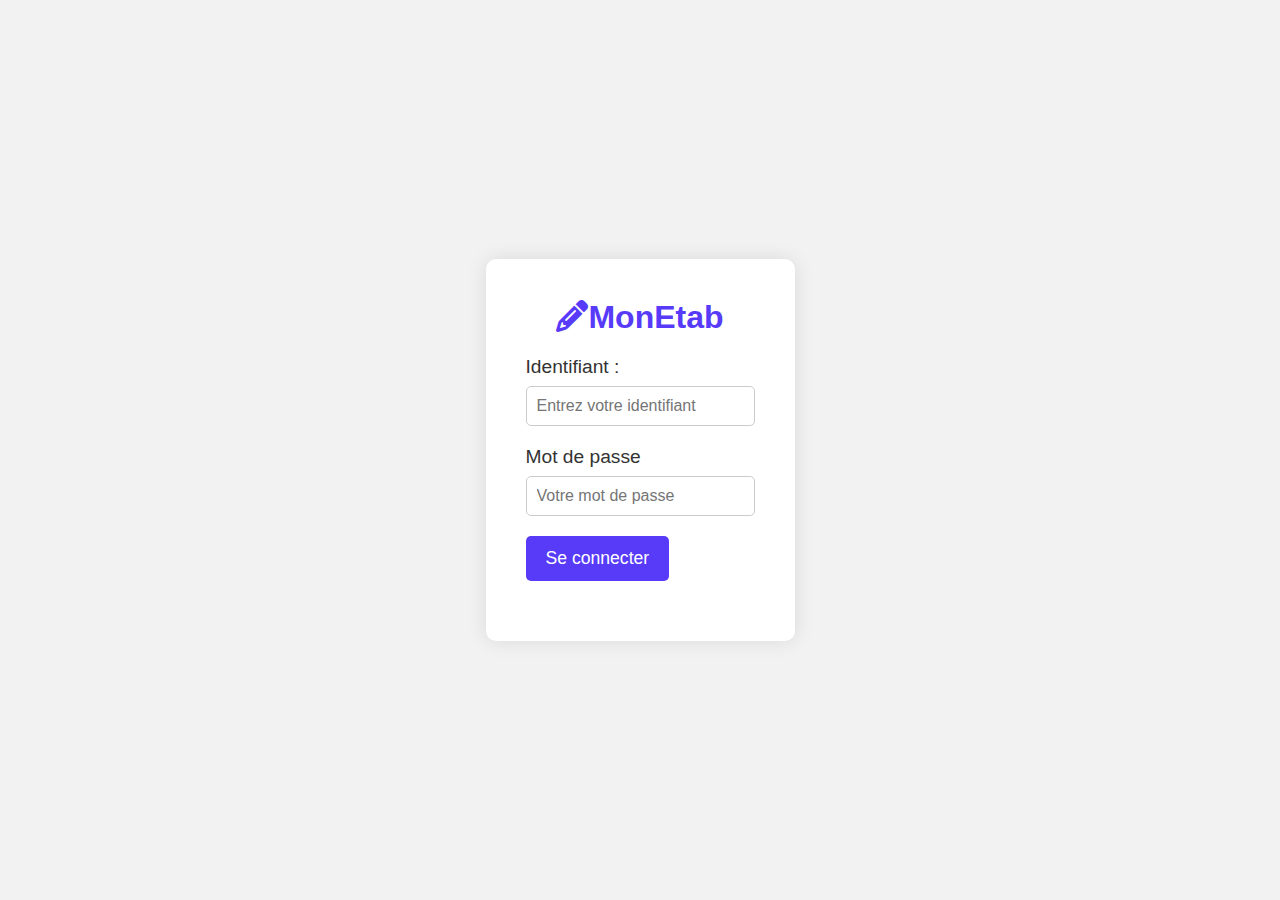
==== Front/index.html @ 03c68d80 "Mon Etab" ====
<!DOCTYPE html>
<html lang="fr">
<head>
    <meta charset="UTF-8">
    <meta name="viewport" content="width=device-width, initial-scale=1.0">
    <style>
        /* Reset CSS */
        * {
            margin: 0;
            padding: 0;
            box-sizing: border-box;
        }

        body {
            font-family: 'Arial', sans-serif;
            background-color: #f2f2f2;
            display: flex;
            justify-content: center;
            align-items: center;
            height: 100vh;
        }

        .container {
            max-width: 400px;
            background-color: #fff;
            padding: 40px;
            border-radius: 10px;
            box-shadow: 0 0 20px rgba(0, 0, 0, 0.1);
        }

        .container h2 {
            font-size: 2rem;
            color: rgb(87, 59, 248);
            margin-bottom: 20px;
            text-align: center;
        }

        .form-group {
            margin-bottom: 20px;
        }

        .form-group label {
            font-size: 1.2rem;
            color: #333;
            display: block;
            margin-bottom: 8px;
        }

        .form-group input[type="identifiant"],
        .form-group input[type="password"] {
            width: 100%;
            padding: 10px;
            font-size: 1rem;
            border: 1px solid #ccc;
            border-radius: 5px;
        }

        .form-group input[type="submit"] {
            background-color: rgb(87, 59, 248);
            color: #fff;
            border: none;
            padding: 12px 20px;
            font-size: 1.1rem;
            cursor: pointer;
            border-radius: 5px;
            transition: background-color 0.3s;
        }

        .form-group input[type="submit"]:hover {
            background-color: #007530;
        }

        .form-group .signup-link {
            margin-top: 10px;
            text-align: center;
        }

        .form-group .signup-link a {
            color: #E30613;
            text-decoration: none;
            font-weight: bold;
        }

        .form-group .signup-link a:hover {
            text-decoration: underline;
        }
    </style>
    <link rel="stylesheet" href="https://cdnjs.cloudflare.com/ajax/libs/font-awesome/6.2.1/css/all.min.css">
    <title>Connexion - MonEtab</title>
</head>
<body>

<div class="container">
    <h2><i class="fas fa-pencil-alt"></i>MonEtab</h2>
    <form action="process_login.php" method="POST">
        <div class="form-group">
            <label for="telephone">Identifiant :</label>
<input type="identifiant" id="identifiant" name="identifiant" placeholder="Entrez votre identifiant" required>

        </div>
        <div class="form-group">
            <label for="password">Mot de passe</label>
            <input type="password" id="password" name="password" placeholder="Votre mot de passe" required>
        </div>
        <div class="form-group">
            <input type="submit" value="Se connecter">
        </div>
    </form>
</div>

</body>
</html>
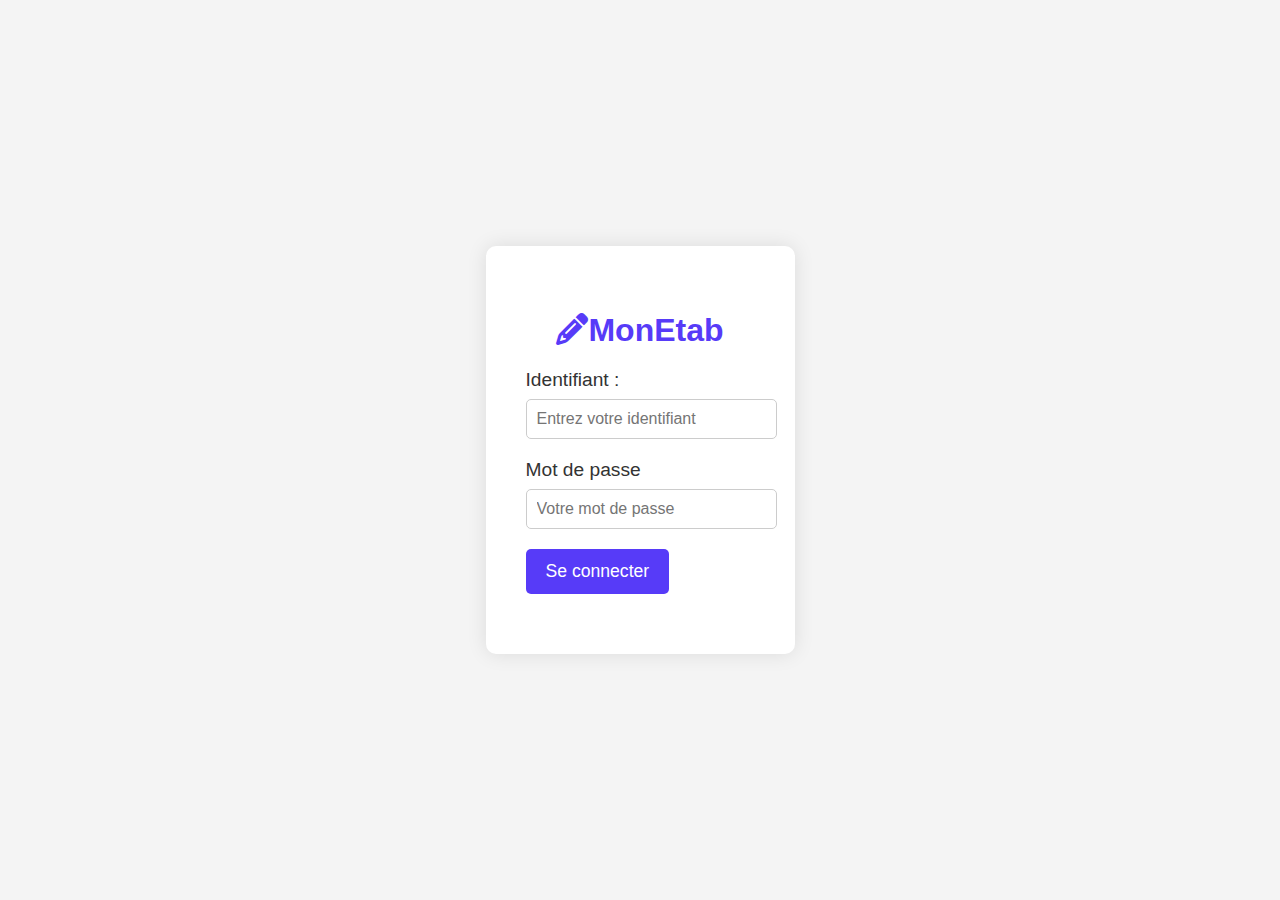
==== commit 517457cc: "last version" ====
--- a/Front/index.html
+++ b/Front/index.html
@@ -5,11 +5,6 @@
     <meta name="viewport" content="width=device-width, initial-scale=1.0">
     <style>
         /* Reset CSS */
-        * {
-            margin: 0;
-            padding: 0;
-            box-sizing: border-box;
-        }
 
         body {
             font-family: 'Arial', sans-serif;
@@ -20,71 +15,9 @@
             height: 100vh;
         }
 
-        .container {
-            max-width: 400px;
-            background-color: #fff;
-            padding: 40px;
-            border-radius: 10px;
-            box-shadow: 0 0 20px rgba(0, 0, 0, 0.1);
-        }
-
-        .container h2 {
-            font-size: 2rem;
-            color: rgb(87, 59, 248);
-            margin-bottom: 20px;
-            text-align: center;
-        }
-
-        .form-group {
-            margin-bottom: 20px;
-        }
-
-        .form-group label {
-            font-size: 1.2rem;
-            color: #333;
-            display: block;
-            margin-bottom: 8px;
-        }
-
-        .form-group input[type="identifiant"],
-        .form-group input[type="password"] {
-            width: 100%;
-            padding: 10px;
-            font-size: 1rem;
-            border: 1px solid #ccc;
-            border-radius: 5px;
-        }
-
-        .form-group input[type="submit"] {
-            background-color: rgb(87, 59, 248);
-            color: #fff;
-            border: none;
-            padding: 12px 20px;
-            font-size: 1.1rem;
-            cursor: pointer;
-            border-radius: 5px;
-            transition: background-color 0.3s;
-        }
-
-        .form-group input[type="submit"]:hover {
-            background-color: #007530;
-        }
-
-        .form-group .signup-link {
-            margin-top: 10px;
-            text-align: center;
-        }
-
-        .form-group .signup-link a {
-            color: #E30613;
-            text-decoration: none;
-            font-weight: bold;
-        }
-
-        .form-group .signup-link a:hover {
-            text-decoration: underline;
-        }
+        
     </style>
+    <link rel="stylesheet" href="style.css">
     <link rel="stylesheet" href="https://cdnjs.cloudflare.com/ajax/libs/font-awesome/6.2.1/css/all.min.css">
     <title>Connexion - MonEtab</title>
 </head>
@@ -92,7 +25,7 @@
 
 <div class="container">
     <h2><i class="fas fa-pencil-alt"></i>MonEtab</h2>
-    <form action="process_login.php" method="POST">
+    <form action="dashboard.html" method="POST">
         <div class="form-group">
             <label for="telephone">Identifiant :</label>
 <input type="identifiant" id="identifiant" name="identifiant" placeholder="Entrez votre identifiant" required>
--- a/Front/style.css
+++ b/Front/style.css
@@ -0,0 +1,388 @@
+@keyframes example {
+    from {color:rgb(9, 12, 164);}
+    to {color: red;}
+  }
+
+body {
+    font-family: Arial, sans-serif;
+    background-color: #f4f4f4;
+    margin: 0;
+    padding: 0;
+    display: flex; /* Utilisation de Flexbox pour aligner le header et le contenu principal */
+}
+
+header {
+    font-family: 'Arial', sans-serif;
+    background: #fff;
+    color: #fff;
+    padding: 15px;
+    border-right: rgb(87, 59, 248) 3px solid;
+    width: 200px;
+    display: flex;
+    flex-direction: column;
+    align-items: center;
+}
+
+.container {
+    max-width: 400px;
+    justify-content: center;
+    align-items: center;
+    background-color: #fff;
+    padding: 40px;
+    border-radius: 10px;
+    
+    box-shadow: 0 0 20px rgba(0, 0, 0, 0.1);
+    
+}
+
+.container h2 {
+    font-size: 2rem;
+    color: rgb(87, 59, 248);
+    margin-bottom: 20px;
+    text-align: center;
+}
+
+.form-group {
+    margin-bottom: 20px;
+}
+
+.form-group label {
+    font-size: 1.2rem;
+    color: #333;
+    display: block;
+    margin-bottom: 8px;
+}
+
+.form-group input[type="identifiant"],
+.form-group input[type="password"] {
+    width: 100%;
+    padding: 10px;
+    font-size: 1rem;
+    border: 1px solid #ccc;
+    border-radius: 5px;
+}
+
+.form-group input[type="submit"] {
+    background-color: rgb(87, 59, 248);
+    color: #fff;
+    border: none;
+    padding: 12px 20px;
+    font-size: 1.1rem;
+    cursor: pointer;
+    border-radius: 5px;
+    transition: background-color 0.3s;
+}
+
+.form-group input[type="submit"]:hover {
+    background-color: #007530;
+}
+
+.form-group .signup-link {
+    margin-top: 10px;
+    text-align: center;
+}
+
+.form-group .signup-link a {
+    color: #E30613;
+    text-decoration: none;
+    font-weight: bold;
+}
+
+.form-group .signup-link a:hover {
+    text-decoration: underline;
+}
+
+.inscription {
+    max-width: 600px;
+    background-position: center center;
+    background-color: #fff;
+    padding: 40px;
+    border-radius: 10px;
+    box-shadow: 0 0 20px rgba(0, 0, 0, 0.1);
+    margin-top: 15px;
+    transform: translateX(50%);
+    margin-bottom: 1.5rem;
+    box-sizing: border-box;
+    
+      }
+
+.annuler{
+    background-color: #E30613;
+}
+
+.enregistrer{
+    background-color: rgb(87, 59, 248);
+}
+
+.titre {
+    font-size: 2rem;
+    color: rgb(87, 59, 248);
+    margin-bottom: 20px;
+    text-align: center;
+}
+
+.box-form {
+    display: flex;
+    flex-direction: column;
+
+}
+
+.box {
+    display: flex;
+    justify-content: space-between;
+    margin-bottom: 20px;
+}
+
+.user-detail {
+    flex: 1;
+    display: flex;
+    flex-direction: column;
+    gap: 20px;
+}
+
+.input-box, .input-box-2 {
+    display: flex;
+    flex-direction: column;
+}
+
+.input-box p, .input-box-2 p {
+    font-size: 1.2rem;
+    color: #333;
+    margin-bottom: 8px;
+}
+
+.champ-input {
+    padding: 12px;
+    font-size: 1rem;
+    border: 1px solid #ccc;
+    border-radius: 5px;
+    background-color: #f9f9f9;
+    width: 80%;
+}
+
+.champ-input[type="file"] {
+    margin-top: 10px;
+}
+
+.btn {
+    display: flex;
+    justify-content: center;
+    margin-top: 10px;
+}
+
+
+.inscrire:hover {
+    background-color: #007530;
+}
+
+.question-si {
+    text-align: center;
+    margin-top: 20px;
+}
+
+.question-si a {
+    color: #E30613;
+    text-decoration: none;
+    font-weight: bold;
+}
+
+.question-si a:hover {
+    text-decoration: underline;
+}
+
+.terms-policy {
+    display: flex;
+    align-items: center;
+    margin-top: 20px;
+}
+
+.terms-policy input[type="checkbox"] {
+    margin-right: 10px;
+}
+
+.terms-policy p {
+    font-size: 1rem;
+    color: #333;
+}
+
+.terms-policy a {
+    color: #009640;
+    text-decoration: none;
+    font-weight: bold;
+}
+
+.terms-policy a:hover {
+    text-decoration: underline;
+}
+
+header .active{
+    color: black;
+    font-weight: bold;
+}
+
+header .container {
+    display: flex;
+    flex-direction: column;
+    align-items: center;
+}
+
+header h1 {
+    margin: 10px 0;
+    color: rgb(87, 59, 248);
+    font-size: 26px;
+    width: 100px;
+    height: 100px;
+    animation-name: example;
+    animation-duration: 4s;
+}
+
+header ul {
+    padding: 0;
+    list-style: none;
+    margin-top: 20px;
+    display: flex;
+    flex-direction: column;
+    align-items: right;
+            
+}
+
+header li {
+    margin: 10px 0;
+    color: rgb(22, 22, 23);
+    font-size: 16px;
+    transition: transform 0.2s;
+}
+
+header li:hover {
+    transform: scale(1.05);
+}
+
+h3{
+    color: rgb(22, 22, 23);;
+    opacity: 0.8;  
+}
+
+header img {
+    height: 50px;
+    margin-bottom: 20px;
+}
+
+header a {
+    color: rgb(22, 22, 23);
+    text-decoration: none;
+    font-size: 16px;
+}
+
+.main-container {
+    display: flex;
+    flex-direction: column;
+    flex: 1;
+    padding: 20px;
+}
+
+.main {
+    padding: 20px;
+    background: #fff;
+    margin-top: 20px;
+    border-radius: 5px;
+    box-shadow: 0 0 10px rgba(0, 0, 0, 0.1);
+}
+.col-md-6,
+.card {
+    background: #fff ;
+    color: rgb(87, 59, 248);
+    padding: 20px;
+    margin: 10px 0;
+    border-radius: 5px;
+    text-align: center;
+    transition: transform 0.2s;
+}
+
+.card:hover {
+    transform: scale(1.05);
+}
+
+.table-container {
+    overflow-x: auto;
+    margin-top: 20px;
+}
+
+        table {
+            width: 100%;
+            border-collapse: collapse;
+            margin: 20px 0;
+        }
+        table, th, td {
+            border: 1px solid #ddd;
+        }
+        th, td {
+            padding: 12px;
+            text-align: left;
+        }
+
+        .modifier{
+            color: rgb(87, 59, 248);
+            height: min-content;
+            width: min-content;
+            border: 2px solid rgb(87, 59, 248);
+            background-color: #fff;
+            margin-right: 10px;
+            padding-right: 20px;
+            border-radius: 8px; /* Ajustez la valeur selon le niveau d'arrondi souhaité */
+            padding: 5px 10px; /* Ajoutez du padding pour améliorer l'apparence */
+            display: inline-block; /* Assure que le bouton ne prend que l'espace nécessaire */
+            text-align: center; /* Centre le texte dans le bouton */
+        
+        }
+
+        .supprimer{
+            color: red;
+            height: min-content;
+            width: min-content;
+            border: 2px solid red;
+            background-color: #fff;
+            border-radius: 8px; /* Ajustez la valeur selon le niveau d'arrondi souhaité */
+            padding: 5px 10px; /* Ajoutez du padding pour améliorer l'apparence */
+            display: inline-block; /* Assure que le bouton ne prend que l'espace nécessaire */
+            text-align: center; /* Centre le texte dans le bouton */
+        
+        }
+
+        th {
+            background-color: rgb(87, 59, 248);
+            color: white;
+        }
+        tr:nth-child(even) {
+            background-color: #f2f2f2;
+        }
+
+        .actions {
+            text-align: center;
+            margin-top: 20px;
+        }
+
+        button {
+            background-color: rgb(87, 59, 248);
+            border: none;
+            color: white;
+            padding: 10px 20px;
+            text-align: center;
+            text-decoration: none;
+            display: inline-block;
+            font-size: 16px;
+            margin: 4px 2px;
+            cursor: pointer;
+            border-radius: 4px;
+            transition: background-color 0.3s;
+        }
+
+        button:hover {
+            background-color: #050505;
+        }
+
+        .icon {
+            font-size: 50px;
+            margin: 20px 0;
+        }
+
+        